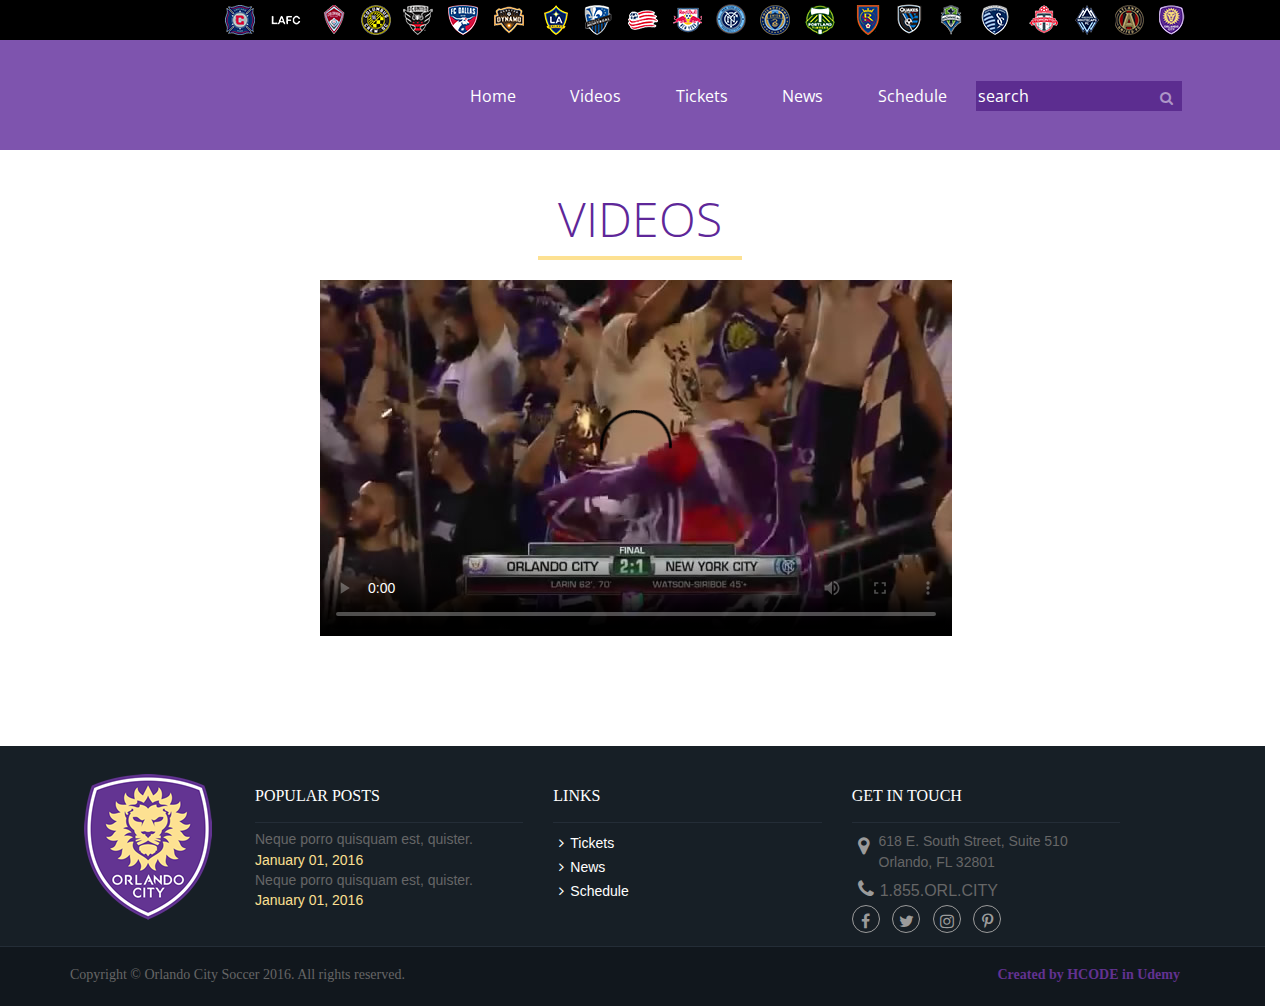
==== videos.html @ 4627d11a "Versão 6 - Página de vídeo & alteração no menu" ====
<!DOCTYPE html>
<html>
<head>
	<meta charset="utf-8">
	<meta name="viewport" content="width=device-width, initial-scale=1">
	<title>Orlando City</title>
    <link rel="stylesheet" href="lib/bootstrap/css/bootstrap.min.css"> 
    <link rel="stylesheet" href="lib/OwlCarousel2/dist/assets/owl.carousel.min.css">
     <link rel="stylesheet" href="lib/OwlCarousel2/dist/assets/owl.theme.default.css">
    <link rel="stylesheet" href="lib/OwlCarousel2/dist/assets/owl.theme.default.min.css">
    <link rel="stylesheet" href="https://maxcdn.bootstrapcdn.com/font-awesome/4.5.0/css/font-awesome.min.css">
	<link rel="stylesheet" href="css/orlando.css">
</head>
<body>

	<header>
		<div class="container">
			<img id="logotipo" src="img/orlando-logo.png" alt="Logotipo">
		</div>

		<div class="header-black">
			<div class="container">
				<ul align="right">
					<li class="club-01"><a href="#"></a></li>
					<li class="club-02"><a href="#"></a></li>
					<li class="club-03"><a href="#"></a></li>
					<li class="club-04"><a href="#"></a></li>
					<li class="club-05"><a href="#"></a></li>
					<li class="club-06"><a href="#"></a></li>
					<li class="club-07"><a href="#"></a></li>
					<li class="club-08"><a href="#"></a></li>
					<li class="club-09"><a href="#"></a></li>
					<li class="club-10"><a href="#"></a></li>
					<li class="club-11"><a href="#"></a></li>
					<li class="club-12"><a href="#"></a></li>
					<li class="club-13"><a href="#"></a></li>
					<li class="club-14"><a href="#"></a></li>
					<li class="club-15"><a href="#"></a></li>
					<li class="club-16"><a href="#"></a></li>
					<li class="club-17"><a href="#"></a></li>
					<li class="club-18"><a href="#"></a></li>
					<li class="club-19"><a href="#"></a></li>
					<li class="club-20"><a href="#"></a></li>
					<li class="club-21"><a href="#"></a></li>
					<li class="club-22"><a href="#"></a></li>
				</ul>		
			</div>
		</div>

			<div class="container">	
				<div class="row">
					<nav id="menu">
						<ul align="right">
							<li><a href="index.html">Home</a></li>
							<li><a href="videos.html">Videos</a></li>
							<li><a href="#">Tickets</a></li>
							<li><a href="#">News</a></li>
							<li><a href="#">Schedule</a></li>
							<li class="search">
								<div class="input-group">
							      <input type="search" placeholder="search">
							      <span class="input-group-btn">
							        <button type="button"><i class="fa fa-search"></i></button>
							      </span>
							    </div><!-- /input-group -->
							</li>
						</ul>
					</nav>
				</div>
			</div>
	</header>

	<section>
		
		<div id="call-to-action">
				<div class="container">
				<div class="row text-center">
					<h2>Videos</h2>
					<hr>
				</div>

				<div class="row">
					
					<video id="Video" src="mp4/highlights.mp4" controls poster="img/highlights.jpg"></video>

				</div>
			</div>
		</div>

	</section>

<footer>
			
			<div class="row row-cinza-claro">
				
				<div class="container">
					
					<div class="row">
						
						<div class="col-md-2 text-center">
							
							<img class="logotipo" src="img/orlando-logo.png" alt="Logotipo">

						</div>
						<div class="col-md-10">
							
							<div class="row row-cols">
								<div class="col-md-4 col-popular-post">
									
									<h4>POPULAR POSTS</h4>

									<ul class="list-unstyled">
										<li>
											<h5>Neque porro quisquam est, quister.</h5>
											<time>January 01, 2016</time>
										</li>
										<li>
											<h5>Neque porro quisquam est, quister.</h5>
											<time>January 01, 2016</time>
										</li>

									</ul>

								</div>
								<div class="col-md-4 col-links">
									
									<h4>LINKS</h4>

									<ul class="list-unstyled">
										<li><a href="#"><i class="fa fa-angle-right"></i>Tickets</a></li>
										<li><a href="#"><i class="fa fa-angle-right"></i>News</a></li>
										<li><a href="#"><i class="fa fa-angle-right"></i>Schedule</a></li>
									</ul>

								</div>
								<div class="col-md-4 col-get-in-touch">
									
									<h4>GET IN TOUCH</h4>

									<address>
										<i class="fa fa-map-marker"></i> <span>618 E. South Street, Suite 510<br/>Orlando, FL 32801</span>
									</address>

									<p><a href="tel:1855ORLCITY"><i class="fa fa-phone"></i>1.855.ORL.CITY</a></p>

									<ul class="list-unstyled list-socials">
										<li>
											<a href="#" target="_blank"><i class="fa fa-facebook"></i></a>
										</li>
										<li>
											<a href="#" target="_blank"><i class="fa fa-twitter"></i></a>
										</li>
										<li>
											<a href="#" target="_blank"><i class="fa fa-instagram"></i></a>
										</li>
										<li>
											<a href="#" target="_blank"><i class="fa fa-pinterest-p"></i></a>
										</li>
									</ul>

								</div>
							</div>

						</div>

					</div>

				</div>

			</div>

			<div class="row row-cinza-escuro">
				
				<div class="container">
					
					<p class="pull-left">Copyright © Orlando City Soccer 2016. All rights reserved.</p>
					<p class="pull-right text-roxo">Created by HCODE in Udemy</p>

				</div>

			</div>

		</footer>

	<script src="lib/jquery/jquery.min.js"></script>
	<script src="lib/OwlCarousel2/dist/owl.carousel.min.js"></script>
	<script src="lib/bootstrap/js/bootstrap.min.js"></script>
	<script>
	
	$(document).ready(function(){

		$("#logotipo").on("mouseover", function(){

			$("#logotipo").addClass("efeito");

		}).on("mouseout", function(){

			$("#logotipo").removeClass("efeito");

		});

		

	});


	</script>
</body>
</html>
---- css/orlando.css ----
@font-face{
	font-family: 'Open-Sans';
	src: url("../fonts/static/OpenSans/OpenSans-Regular.ttf");
	font-size: 1em;
}

@font-face{
	font-family: 'OpenSans-Light';
	src: url("../fonts/static/OpenSans/OpenSans-Light.ttf");
	font-size: 1em;
}

header{
	width: 100%;
	height: 150px;
	background-color: rgba(94, 41, 154, 0.8);
	z-index: 2;
	position: relative;
}

header .container{
	position: relative;

}

header .header-black{

	background-color: #000;
	height: 40px;

}

header .header-black li{

	background-image: url("../img/clubs.png");
	background-repeat: no-repeat;
	display: inline-block;
	margin: 4px;

}

header .header-black li.club-01{
	background-position: 0px 0px;
}

header .header-black li.club-02{
	background-position: -48px 0px;
}

header .header-black li.club-03{
	background-position: -90px 0px;
}

header .header-black li.club-04{
	background-position: -138px 0px;
}

header .header-black li.club-05{
	background-position: -190px 0px;
}

header .header-black li.club-06{
	background-position: -240px 0px;
}

header .header-black li.club-07{
	background-position: -287px 0px;
}

header .header-black li.club-08{
	background-position: -332px 0px;
}

header .header-black li.club-09{
	background-position: -379px 0px;
}

header .header-black li.club-10{
	background-position: -428px 0px;
}

header .header-black li.club-11{
	background-position: -477px 0px;
}

header .header-black li.club-12{
	background-position: -527px 0px;
}

header .header-black li.club-13{
	background-position: -578px 0px;
}

header .header-black li.club-14{
	background-position: -627px 0px;
}

header .header-black li.club-15{
	background-position: -670px 0px;
}

header .header-black li.club-16{
	background-position: -717px 0px;
}
header .header-black li.club-17 {
	background-position: -763px 0px;
}
header .header-black li.club-18 {
	background-position: -808px 0px;
}
header .header-black li.club-19 {
	background-position: -853px 0px;
}
header .header-black li.club-20 {
	background-position: -900px 0px;
}
header .header-black li.club-21 {
	background-position: -950px 0px;
}
header .header-black li.club-22 {
	background-position: -1000px 0px;
}


header .header-black li a {
	width: 32px;
	height: 32px;
	display: block;
}

header #logotipo{
	transition: 1s;
	position: absolute;
	top: 20px;
	margin-left: -250px;
	z-index: 10;
}

header #logotipo.efeito{
	opacity: 0.5;
}

header .row{
	margin-top: 15px;
	margin-left: 320px;
}

#menu{
	margin: 26px 0px;
}

#menu li{
	display: inline-block;
	font-family: "Open-Sans";
}

#menu li.search ::-webkit-input-placeholder{
	color: #fff;
}

#menu li a{
	color: #FFF;
	font-size: 16px;
	padding: 10px 25px;
}

#search {
	width: 182px;
	transition: 1s;
}

#search.ativo{
	width: 300px;
}

#menu li.search button{
	background: none;
	border: none;
	position: absolute;
	right: 3px;
	top: 3px;
}

#menu li.search button i{
	font-size: 14px;
	color: rgba(255, 255, 255, 0.5);
}

#menu li.search input {
	background-color: #5C2D90;
	color: #fff;
	border: none;
	height: 30px;
	line-height: 30px;
}

#menu li.search.ativo input {
	width: 300px;
}

#banner {
	width: 100%;
	height: 728px;
	position: relative;
	top: -270px;
}

#banner img{
	width: 100%;
	height: 728px;
	top: -270px;
}

#banner h1{
	color: #fff;
	top: 300px;
	position: relative;
	font-size: 92px;
	text-shadow: 2px 2px 2px rgba(0, 0, 0, 0.45);
	font-family: "OpenSans-Light";
	font-weight: bold;
	margin-left: 100px;
}

#banner h1 small{
	font-size: 32px;
	display: block;
}

#news {
	position: relative;
    top: -110px;

}
#news h2 {
	color:#5E2799;
	font-family: 'OpenSans-Light';
	font-size: 48px;
	text-transform: uppercase;
	text-align: center;
}
#news hr {
	border:#FDE192 solid 2px;
	width: 200px;
	margin: 0 auto;
}
#news .thumbnails {
	margin-top: 20px;
}
#news .thumbnails h3 {
	color: #5E299A;
	font-size: 18px;
	font-family: 'OpenSans';
	font-weight: bold;
	margin-bottom: 0;
}
#news .thumbnails time {
	color:#A7A7A7;
	font-size: 18px;
	font-family: 'OpenSans';
}

#news .thumbanils .item-inner{
	padding: 10px;
}

#news .thumbnails .item-inner img {
	width: 100%;
}

#news .text-center {
	margin-top: 40px;
	display: flex;
	flex-direction: column;
}

#estatisticas{
	background-color: #5E299A;
	width: 100%;
	height: 200px;
	text-align: center;
}

#estatisticas p{
	color: #FDE092;
	text-transform: uppercase;
	font-family: 'OpenSans-Light';
	font-size: 64px;
	margin-top: 36px;
}

#estatisticas p small{
	color: #fff;
	font-size: 24px;
	display: block;
}

#call-to-action{
	text-align: center;
}

#call-to-action h2{
	color: #5E2799;
	font-family: 'OpenSans-Light';
	font-size: 48px;
	text-transform: uppercase;
	text-align: center;

}

#call-to-action hr{
	border:#FDE192 solid 2px;
	width: 200px;
	margin: 0 auto;
}

#call-to-action .text-center {
	margin-top: 40px;
	display: flex;
	flex-direction: column;
}

#call-to-action .btn-roxo{
	color: #fff;
	background-color: #5E299A;
	border-color: #5E299A;
	min-width: 164px;
	height: 44px;

}

#call-to-action .btn-amarelo{
	color: #000;
	background-color: #FDE192;
	border-color: #FDE192;
	min-width: 164px;
	height: 44px;
}


#logo_footer{
	margin-top: 30px;
}

footer {
	margin-top: 110px;
}
footer .row {
	width: 100%;
}
footer .row p {
	line-height: 55px;
	margin-bottom: 0;
}
footer .row-cinza-claro {
	height: 200px;
	background-color: #171F26;
}
footer .row-cinza-escuro {
	height: 60px;
	background-color: #11171D;
	border-top: #242D37 1px solid;
}
footer .pull-left {
	font-family: 'OpenSans';
	font-size: 14px;
	color: #666;
}
footer .text-roxo {
	color: #623291;
	font-family: 'OpenSans';
	font-weight: bold;
	font-size: 14px;
}
footer .logotipo {
	margin-top: 28px;
}
footer .col-popular-post,
footer .col-links,
footer .col-get-in-touch{
	margin-top: 40px;
}

footer .row-cols h4 {
	font-family: 'OpenSans';
	font-size: 16px;
	color: #FFF;
	padding-bottom: 17px;
	border-bottom: #242D37 1px solid;
}
footer .row-cols h5 {
	color: #666;
	font-family: Arial;
	font-size: 14px;
	margin-bottom: 0;
}
footer .row-cols time {
	color: #FDE092;
	font-family: Arial;
	font-size: 14px;
}
footer .col-links a {
	color: #FFF;
	font-family: Arial;
	font-size: 14px;
}
footer .col-links .fa {
	margin: 0 6px;
}
footer .col-get-in-touch address {
	color:#666;
	font-family: Arial;
	font-size: 14px;
	margin-bottom: 6px;
}
footer .col-get-in-touch address span {
	display: inline-block;
}
footer .col-get-in-touch address i {
	position: relative;
	top: -14px;
}
footer .col-get-in-touch i {
	color: #9B9B9B;
	font-size: 20px;
	margin: 0 6px;

}
footer .col-get-in-touch a {
	color: #666;
}
footer .col-get-in-touch p {
	line-height: 20px;
}
footer .list-socials {
	margin-top: 4px;
}
footer .list-socials li {
	display: inline-block;
	margin-right: 8px;
}
footer .list-socials a {
	display: block;
	border: #9B9B9B 1px solid;
	width: 28px;
	height: 28px;
	line-height: 28px;
	border-radius: 14px;
	text-align: center;
}
footer .list-socials i {
	font-size: 16px;
	margin: 7px auto;
}

#Video{
	margin-left: 250px;
	margin-top: 20px;
}
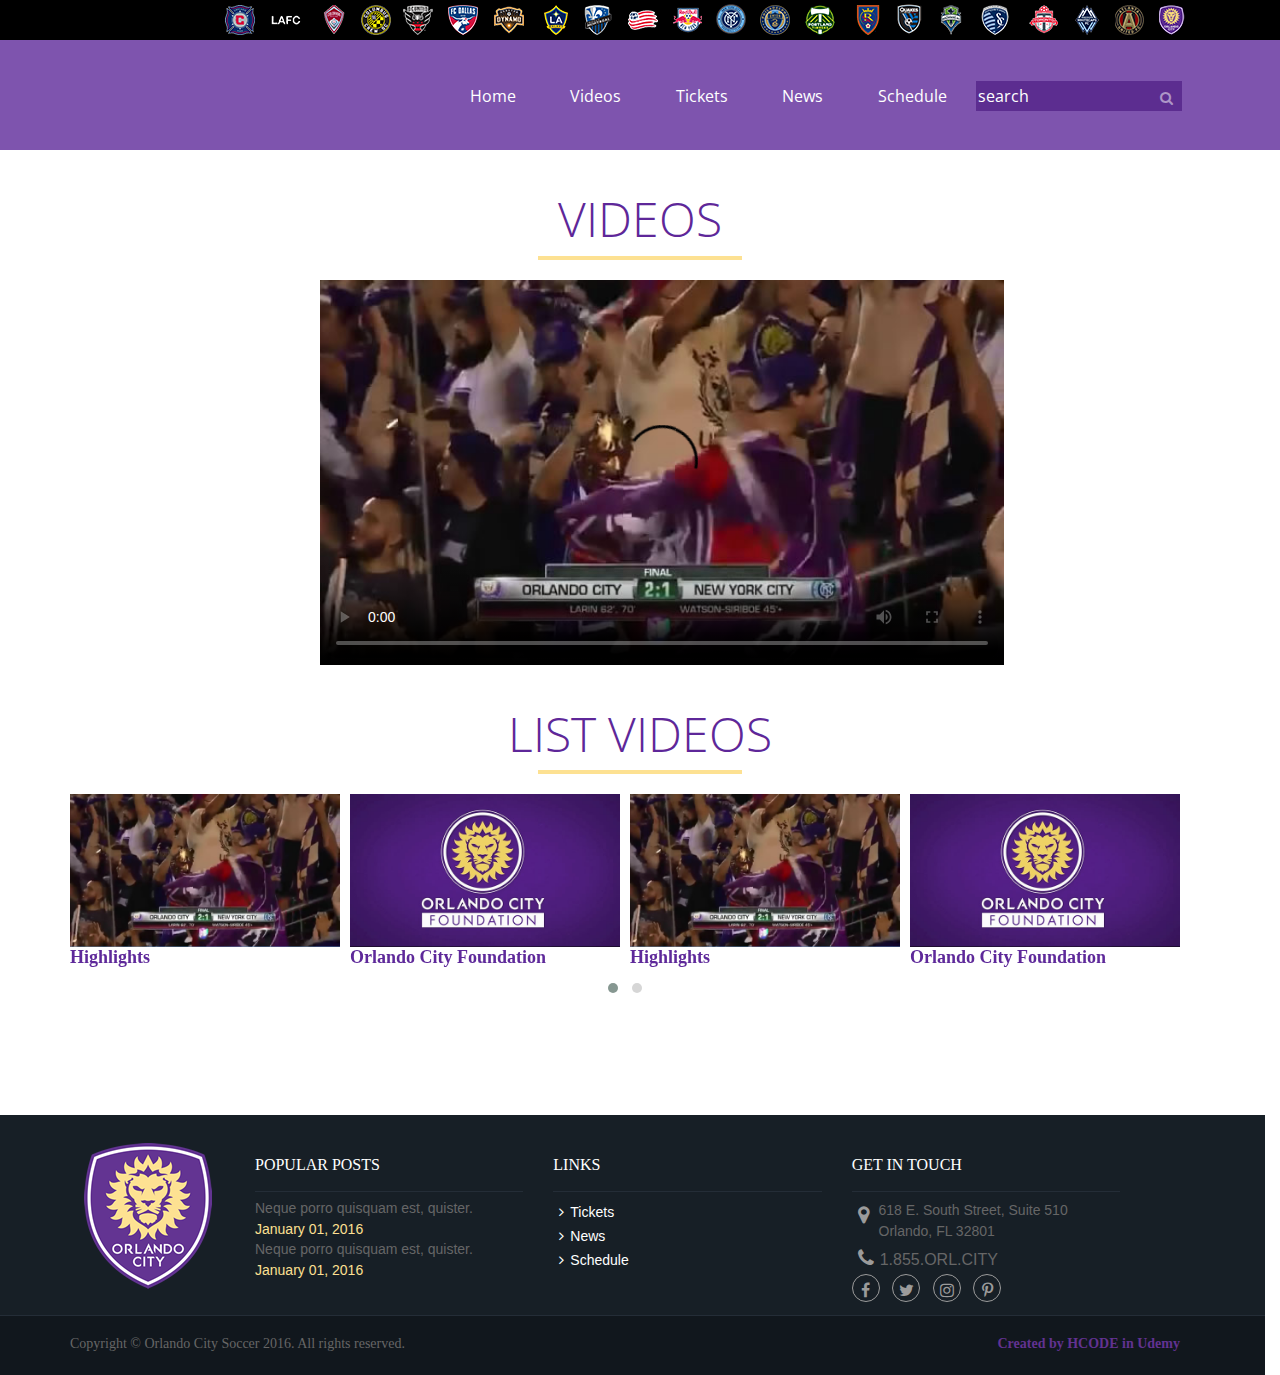
==== commit dc257a8a: "Versão 7 - Adionando playlist de vídeo" ====
--- a/videos.html
+++ b/videos.html
@@ -87,6 +87,61 @@
 			</div>
 		</div>
 
+			<div id="List_video" class="container">
+				<div class="row text-center">
+					<h2>List Videos</h2>
+					<hr>	
+				</div>				
+
+				<div class="row thumbnails owl-carousel owl-theme">
+
+					<div class="item"  data-video="highlights">
+						<div class="item-inner">
+							<img src="img/highlights.jpg" alt="Noticia">
+							<h3>Highlights</h3>
+						</div>
+					</div>
+
+					<div class="item" data-video="Orlando_City_Foundation_2015">
+						<div class="item-inner">
+						<img src="img/Orlando_City_Foundation_2015.jpg" alt="Noticia">
+						<h3>Orlando City Foundation</h3>
+						</div>
+					</div>
+
+					<div class="item"  data-video="highlights">
+						<div class="item-inner">
+							<img src="img/highlights.jpg" alt="Noticia">
+							<h3>Highlights</h3>
+						</div>
+					</div>
+
+					<div class="item"  data-video="Orlando_City_Foundation_2015">
+						<div class="item-inner">
+						<img src="img/Orlando_City_Foundation_2015.jpg" alt="Noticia">
+						<h3>Orlando City Foundation</h3>
+						</div>
+					</div>
+
+					<div class="item"  data-video="highlights">
+						<div class="item-inner">
+							<img src="img/highlights.jpg" alt="Noticia">
+							<h3>Highlights</h3>
+						</div>
+					</div>
+
+					<div class="item"  data-video="Orlando_City_Foundation_2015">
+						<div class="item-inner">
+						<img src="img/Orlando_City_Foundation_2015.jpg" alt="Noticia">
+						<h3>Orlando City Foundation</h3>
+						</div>
+					</div>
+
+	
+				</div>
+
+			</div>
+
 	</section>
 
 <footer>
@@ -184,25 +239,21 @@
 
 	<script src="lib/jquery/jquery.min.js"></script>
 	<script src="lib/OwlCarousel2/dist/owl.carousel.min.js"></script>
-	<script src="lib/bootstrap/js/bootstrap.min.js"></script>
+	<script src="lib/bootstrap/js/bootstrap.min.js"></script> 
+	<script src="js/efeitos.js"></script>
 	<script>
 	
-	$(document).ready(function(){
-
-		$("#logotipo").on("mouseover", function(){
-
-			$("#logotipo").addClass("efeito");
-
-		}).on("mouseout", function(){
-
-			$("#logotipo").removeClass("efeito");
-
+		$(function(){
+			$(".thumbnails .item").on("click", function(){
+
+				console.log($(this).data('video'));
+				$("video").attr({
+					"src":"mp4/"+$(this).data('video')+".mp4",
+					"poster":"img/"+$(this).data('video')+".jpg"
+			});
+
+			});
 		});
-
-		
-
-	});
-
 
 	</script>
 </body>
--- a/css/orlando.css
+++ b/css/orlando.css
@@ -456,4 +456,53 @@
 #Video{
 	margin-left: 250px;
 	margin-top: 20px;
-}
+	width: 60%;
+}
+
+
+#List_video {
+	position: relative;
+    
+
+}
+#List_video h2 {
+	color:#5E2799;
+	font-family: 'OpenSans-Light';
+	font-size: 48px;
+	text-transform: uppercase;
+	text-align: center;
+}
+#List_video hr {
+	border:#FDE192 solid 2px;
+	width: 200px;
+	margin: 0 auto;
+}
+#List_video .thumbnails {
+	margin-top: 20px;
+}
+#List_video .thumbnails h3 {
+	color: #5E299A;
+	font-size: 18px;
+	font-family: 'OpenSans';
+	font-weight: bold;
+	margin-bottom: 0;
+}
+#List_video .thumbnails time {
+	color:#A7A7A7;
+	font-size: 18px;
+	font-family: 'OpenSans';
+}
+
+#List_video .thumbanils .item-inner{
+	padding: 10px;
+}
+
+#List_video .thumbnails .item-inner img {
+	width: 100%;
+}
+
+#List_video .text-center {
+	margin-top: 40px;
+	display: flex;
+	flex-direction: column;
+}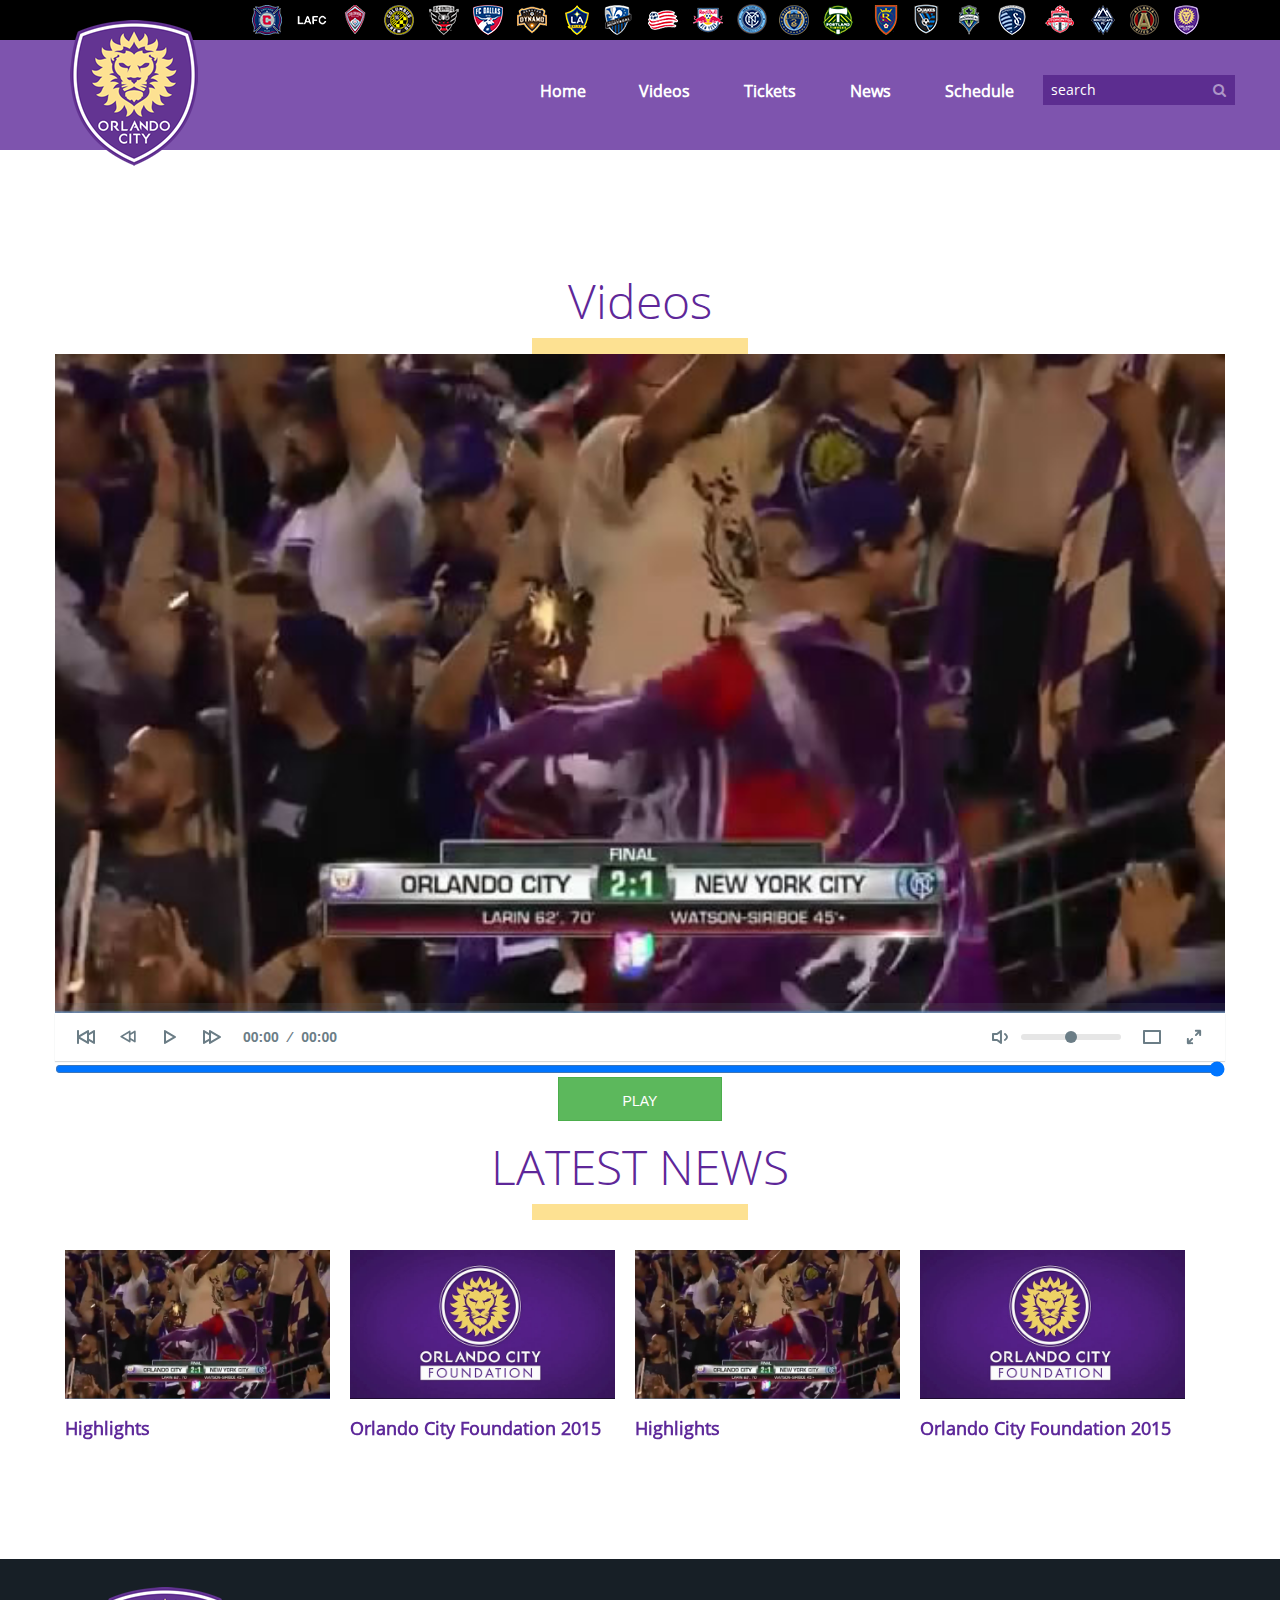
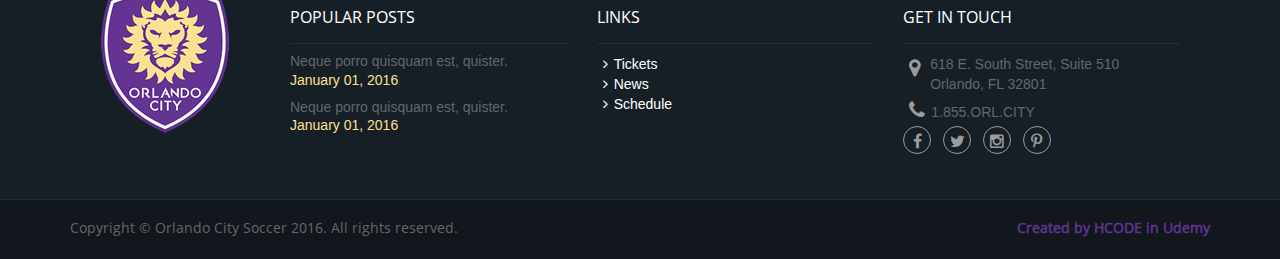
==== commit d3b91199: "Versão final - Tornando Responsivo" ====
--- a/videos.html
+++ b/videos.html
@@ -1,56 +1,65 @@
 <!DOCTYPE html>
 <html>
-<head>
-	<meta charset="utf-8">
-	<meta name="viewport" content="width=device-width, initial-scale=1">
-	<title>Orlando City</title>
-    <link rel="stylesheet" href="lib/bootstrap/css/bootstrap.min.css"> 
-    <link rel="stylesheet" href="lib/OwlCarousel2/dist/assets/owl.carousel.min.css">
-     <link rel="stylesheet" href="lib/OwlCarousel2/dist/assets/owl.theme.default.css">
-    <link rel="stylesheet" href="lib/OwlCarousel2/dist/assets/owl.theme.default.min.css">
-    <link rel="stylesheet" href="https://maxcdn.bootstrapcdn.com/font-awesome/4.5.0/css/font-awesome.min.css">
-	<link rel="stylesheet" href="css/orlando.css">
-</head>
-<body>
-
-	<header>
-		<div class="container">
-			<img id="logotipo" src="img/orlando-logo.png" alt="Logotipo">
-		</div>
-
-		<div class="header-black">
+	<head>
+
+		<meta charset="utf-8">
+		<meta name="viewport" content="width:device-width, initial-scale=1">
+		<title>Orlando City</title>
+		<link rel="stylesheet" href="lib/bootstrap/css/bootstrap.min.css">
+		<link rel="stylesheet" href="lib/plyr/dist/plyr.css">
+		<link rel="stylesheet" href="lib/owl.carousel/owl-carousel/owl.carousel.css">
+		<link rel="stylesheet" href="fonts/font-awesome/css/font-awesome.min.css">
+		<link rel="stylesheet" href="css/orlando.css">
+		<link rel="stylesheet" href="css/orlando-mobile.css">
+
+	</head>
+	<body>
+
+		<header>
+			
 			<div class="container">
-				<ul align="right">
-					<li class="club-01"><a href="#"></a></li>
-					<li class="club-02"><a href="#"></a></li>
-					<li class="club-03"><a href="#"></a></li>
-					<li class="club-04"><a href="#"></a></li>
-					<li class="club-05"><a href="#"></a></li>
-					<li class="club-06"><a href="#"></a></li>
-					<li class="club-07"><a href="#"></a></li>
-					<li class="club-08"><a href="#"></a></li>
-					<li class="club-09"><a href="#"></a></li>
-					<li class="club-10"><a href="#"></a></li>
-					<li class="club-11"><a href="#"></a></li>
-					<li class="club-12"><a href="#"></a></li>
-					<li class="club-13"><a href="#"></a></li>
-					<li class="club-14"><a href="#"></a></li>
-					<li class="club-15"><a href="#"></a></li>
-					<li class="club-16"><a href="#"></a></li>
-					<li class="club-17"><a href="#"></a></li>
-					<li class="club-18"><a href="#"></a></li>
-					<li class="club-19"><a href="#"></a></li>
-					<li class="club-20"><a href="#"></a></li>
-					<li class="club-21"><a href="#"></a></li>
-					<li class="club-22"><a href="#"></a></li>
-				</ul>		
-			</div>
-		</div>
-
-			<div class="container">	
+				<img id="logotipo" src="img/orlando-logo.png" alt="Logotipo">
+			</div>
+
+			<div class="header-black">
+				
+				<div class="container">
+				
+					<ul class="pull-right">
+						<li class="club-01"><a href="#"></a></li>
+						<li class="club-02"><a href="#"></a></li>
+						<li class="club-03"><a href="#"></a></li>
+						<li class="club-04"><a href="#"></a></li>
+						<li class="club-05"><a href="#"></a></li>
+						<li class="club-06"><a href="#"></a></li>
+						<li class="club-07"><a href="#"></a></li>
+						<li class="club-08"><a href="#"></a></li>
+						<li class="club-09"><a href="#"></a></li>
+						<li class="club-10"><a href="#"></a></li>
+						<li class="club-11"><a href="#"></a></li>
+						<li class="club-12"><a href="#"></a></li>
+						<li class="club-13"><a href="#"></a></li>
+						<li class="club-14"><a href="#"></a></li>
+						<li class="club-15"><a href="#"></a></li>
+						<li class="club-16"><a href="#"></a></li>
+						<li class="club-17"><a href="#"></a></li>
+						<li class="club-18"><a href="#"></a></li>
+						<li class="club-19"><a href="#"></a></li>
+						<li class="club-20"><a href="#"></a></li>
+						<li class="club-21"><a href="#"></a></li>
+						<li class="club-22"><a href="#"></a></li>
+					</ul>
+
+				</div>
+
+			</div>
+
+			<div class="container">
+				
 				<div class="row">
-					<nav id="menu">
-						<ul align="right">
+					
+					<nav id="menu" class="pull-right">
+						<ul>
 							<li><a href="index.html">Home</a></li>
 							<li><a href="videos.html">Videos</a></li>
 							<li><a href="#">Tickets</a></li>
@@ -58,7 +67,7 @@
 							<li><a href="#">Schedule</a></li>
 							<li class="search">
 								<div class="input-group">
-							      <input type="search" placeholder="search">
+							      <input type="search" placeholder="search" id="input-search">
 							      <span class="input-group-btn">
 							        <button type="button"><i class="fa fa-search"></i></button>
 							      </span>
@@ -66,85 +75,96 @@
 							</li>
 						</ul>
 					</nav>
-				</div>
-			</div>
-	</header>
-
-	<section>
-		
-		<div id="call-to-action">
+
+				</div>
+
+			</div>			
+
+		</header>
+
+		<section>
+			
+			<div id="call-to-action">
+				
 				<div class="container">
+
+					<div class="row text-center">
+						<h2>Videos</h2>
+						<hr>	
+					</div>
+
+					<div class="row">
+						
+						<div class="player">
+							<video src="mp4/highlights.mp4" controls poster="img/highlights.jpg">
+								
+								<track kind="subtitles" label="Português (Brasil)" src="vtt/legendas.vtt" srclang="pt-br" default>
+
+							</video>
+						</div>
+						<input type="range" id="volume" min="0" max="1" step="0.01" value="1">
+
+						<button type="button" id="btn-play-pause" class="btn btn-success">PLAY</button>
+
+						<!-- <audio src="mp3/audio.mp3"></audio> -->
+
+					</div>
+
+				</div>
+
+			</div>
+
+			<div id="news" class="container" style="top:0">
+				
 				<div class="row text-center">
-					<h2>Videos</h2>
-					<hr>
-				</div>
-
-				<div class="row">
-					
-					<video id="Video" src="mp4/highlights.mp4" controls poster="img/highlights.jpg"></video>
-
-				</div>
-			</div>
-		</div>
-
-			<div id="List_video" class="container">
-				<div class="row text-center">
-					<h2>List Videos</h2>
+					<h2>Latest News</h2>
 					<hr>	
 				</div>				
 
-				<div class="row thumbnails owl-carousel owl-theme">
-
-					<div class="item"  data-video="highlights">
+				<div class="row thumbnails">
+					<div class="item" data-video="highlights">
 						<div class="item-inner">
 							<img src="img/highlights.jpg" alt="Noticia">
 							<h3>Highlights</h3>
 						</div>
 					</div>
-
 					<div class="item" data-video="Orlando_City_Foundation_2015">
 						<div class="item-inner">
-						<img src="img/Orlando_City_Foundation_2015.jpg" alt="Noticia">
-						<h3>Orlando City Foundation</h3>
-						</div>
-					</div>
-
-					<div class="item"  data-video="highlights">
+							<img src="img/Orlando_City_Foundation_2015.jpg" alt="Noticia">
+							<h3>Orlando City Foundation 2015</h3>
+						</div>
+					</div>
+					<div class="item" data-video="highlights">
 						<div class="item-inner">
 							<img src="img/highlights.jpg" alt="Noticia">
 							<h3>Highlights</h3>
 						</div>
 					</div>
-
-					<div class="item"  data-video="Orlando_City_Foundation_2015">
-						<div class="item-inner">
-						<img src="img/Orlando_City_Foundation_2015.jpg" alt="Noticia">
-						<h3>Orlando City Foundation</h3>
-						</div>
-					</div>
-
-					<div class="item"  data-video="highlights">
+					<div class="item" data-video="Orlando_City_Foundation_2015">
+						<div class="item-inner">
+							<img src="img/Orlando_City_Foundation_2015.jpg" alt="Noticia">
+							<h3>Orlando City Foundation 2015</h3>
+						</div>
+					</div>
+					<div class="item" data-video="highlights">
 						<div class="item-inner">
 							<img src="img/highlights.jpg" alt="Noticia">
 							<h3>Highlights</h3>
 						</div>
 					</div>
-
-					<div class="item"  data-video="Orlando_City_Foundation_2015">
-						<div class="item-inner">
-						<img src="img/Orlando_City_Foundation_2015.jpg" alt="Noticia">
-						<h3>Orlando City Foundation</h3>
-						</div>
-					</div>
-
-	
-				</div>
-
-			</div>
-
-	</section>
-
-<footer>
+					<div class="item" data-video="Orlando_City_Foundation_2015.mp4">
+						<div class="item-inner">
+							<img src="img/Orlando_City_Foundation_2015.jpg" alt="Noticia">
+							<h3>Orlando City Foundation 2015</h3>
+						</div>
+					</div>
+				</div>
+
+			</div>
+
+		</section>
+
+		<footer>
 			
 			<div class="row row-cinza-claro">
 				
@@ -237,24 +257,65 @@
 
 		</footer>
 
-	<script src="lib/jquery/jquery.min.js"></script>
-	<script src="lib/OwlCarousel2/dist/owl.carousel.min.js"></script>
-	<script src="lib/bootstrap/js/bootstrap.min.js"></script> 
-	<script src="js/efeitos.js"></script>
-	<script>
-	
+		<script src="lib/jquery/jquery.min.js"></script>
+		<script src="lib/plyr/dist/plyr.js"></script>
+		<script src="lib/owl.carousel/owl-carousel/owl.carousel.min.js"></script>
+		<script src="lib/bootstrap/js/bootstrap.min.js"></script>
+		<script src="js/efeitos.js"></script>
+		<script>
+		(function(d, p){
+		    var a = new XMLHttpRequest(),
+		        b = d.body;
+		    a.open("GET", p, true);
+		    a.send();
+		    a.onload = function(){
+		        var c = d.createElement("div");
+		        c.style.display = "none";
+		        c.innerHTML = a.responseText;
+		        b.insertBefore(c, b.childNodes[0]);
+		    }
+		})(document, "lib/plyr/dist/sprite.svg");
+		</script>
+		<script>
 		$(function(){
+
 			$(".thumbnails .item").on("click", function(){
 
-				console.log($(this).data('video'));
 				$("video").attr({
 					"src":"mp4/"+$(this).data('video')+".mp4",
 					"poster":"img/"+$(this).data('video')+".jpg"
+				});
+
 			});
 
+			$("#volume").on("mousemove", function(){
+
+				$("video")[0].volume = parseFloat($(this).val());
+
 			});
+
+			$("#btn-play-pause").on("click", function(){
+
+				
+
+				var video = $("video")[0];
+
+				if ($(this).hasClass("btn-success")) {
+					$(this).text("STOP");
+					video.play();
+				} else {
+					$(this).text("PLAY");
+					video.pause();
+				}
+
+				$(this).toggleClass("btn-success btn-danger");
+
+			});
+
+			plyr.setup();//Disparando player PLYR
+
 		});
-
-	</script>
-</body>
+		</script>
+
+	</body>
 </html>--- a/lib/plyr/dist/plyr.css
+++ b/lib/plyr/dist/plyr.css
@@ -0,0 +1 @@
+.player-captions,.player-controls,.player-controls .player-time{-moz-osx-font-smoothing:grayscale;-webkit-font-smoothing:antialiased}.player-controls button:focus,.player-progress-seek[type=range]:focus,.player-volume[type=range]:focus{outline:0}@-webkit-keyframes progress{to{background-position:40px 0}}@keyframes progress{to{background-position:40px 0}}.sr-only{position:absolute!important;clip:rect(1px,1px,1px,1px);padding:0!important;border:0!important;height:1px!important;width:1px!important;overflow:hidden}.player,.player-video-wrapper{position:relative}.player{max-width:100%;min-width:290px}.player,.player *,.player ::after,.player ::before{box-sizing:border-box}.player audio,.player video{width:100%;height:auto;vertical-align:middle}.player-video-embed{padding-bottom:56.25%;height:0}.player-video-embed iframe{position:absolute;top:0;left:0;width:100%;height:100%;border:0}.player-captions{display:none;position:absolute;bottom:0;left:0;width:100%;padding:20px 20px 30px;color:#fff;font-size:20px;text-align:center}.player-captions span{border-radius:2px;padding:3px 10px;background:rgba(0,0,0,.9)}.player-captions span:empty{display:none}@media (min-width:768px){.player-captions{font-size:24px}}.player.captions-active .player-captions{display:block}.player.fullscreen-active .player-captions{font-size:32px}.player-controls{zoom:1;position:relative;padding:10px;background:#fff;line-height:1;text-align:center;box-shadow:0 1px 1px rgba(52,63,74,.2)}.player-controls:after,.player-controls:before{content:"";display:table}.player-controls:after{clear:both}.player-controls-right{display:block;margin:10px auto 0}@media (min-width:560px){.player-controls-left{float:left}.player-controls-right{float:right;margin-top:0}}.player-controls button{display:inline-block;vertical-align:middle;margin:0 2px;padding:5px 10px;overflow:hidden;border:0;background:0 0;border-radius:3px;cursor:pointer;color:#6B7D86;transition:background .3s ease,color .3s ease,opacity .3s ease}.player-controls button svg{width:18px;height:18px;display:block;fill:currentColor;transition:fill .3s ease}.player-controls button.tab-focus,.player-controls button:hover{background:#3498DB;color:#fff}.player-controls .icon-captions-on,.player-controls .icon-exit-fullscreen,.player-controls .icon-muted{display:none}.player-controls .player-time{display:inline-block;vertical-align:middle;margin-left:10px;color:#6B7D86;font-weight:600;font-size:14px}.player-controls .player-time+.player-time{display:none}@media (min-width:560px){.player-controls .player-time+.player-time{display:inline-block}}.player-controls .player-time+.player-time::before{content:'\2044';margin-right:10px}.player-tooltip{position:absolute;z-index:2;bottom:100%;margin-bottom:10px;padding:10px 15px;opacity:0;background:#fff;border:1px solid #D6DADD;border-radius:3px;color:#6B7D86;font-size:14px;line-height:1.5;font-weight:600;-webkit-transform:translate(-50%,30px) scale(0);transform:translate(-50%,30px) scale(0);-webkit-transform-origin:50% 100%;transform-origin:50% 100%;transition:opacity .2s .1s ease,-webkit-transform .2s .1s ease;transition:transform .2s .1s ease,opacity .2s .1s ease;transition:transform .2s .1s ease,opacity .2s .1s ease,-webkit-transform .2s .1s ease}.player-tooltip::after{content:'';position:absolute;z-index:1;top:100%;left:50%;display:block;width:10px;height:10px;background:#fff;-webkit-transform:translate(-50%,-50%) rotate(45deg) translateY(1px);transform:translate(-50%,-50%) rotate(45deg) translateY(1px);border:1px solid #D6DADD;border-width:0 1px 1px 0}.player button.tab-focus:focus .player-tooltip,.player button:hover .player-tooltip{opacity:1;-webkit-transform:translate(-50%,0) scale(1);transform:translate(-50%,0) scale(1)}.player button:hover .player-tooltip{z-index:3}.player-progress{position:absolute;bottom:100%;left:0;right:0;width:100%;height:10px;background:rgba(86,93,100,.2)}.player-progress-buffer[value],.player-progress-played[value],.player-progress-seek[type=range]{position:absolute;left:0;top:0;width:100%;height:10px;margin:0;padding:0;vertical-align:top;-webkit-appearance:none;-moz-appearance:none;border:none;background:0 0}.player-progress-buffer[value]::-webkit-progress-bar,.player-progress-played[value]::-webkit-progress-bar{background:0 0}.player-progress-buffer[value]::-webkit-progress-value,.player-progress-played[value]::-webkit-progress-value{background:currentColor}.player-progress-buffer[value]::-moz-progress-bar,.player-progress-played[value]::-moz-progress-bar{background:currentColor}.player-progress-played[value]{z-index:2;color:#3498DB}.player-progress-buffer[value]{color:rgba(86,93,100,.25)}.player-progress-seek[type=range]{z-index:4;cursor:pointer;outline:0}.player-progress-seek[type=range]::-webkit-slider-runnable-track{background:0 0;border:0}.player-progress-seek[type=range]::-webkit-slider-thumb{-webkit-appearance:none;background:0 0;border:0;width:20px;height:10px}.player-progress-seek[type=range]::-moz-range-track{background:0 0;border:0}.player-progress-seek[type=range]::-moz-range-thumb{-moz-appearance:none;background:0 0;border:0;width:20px;height:10px}.player-progress-seek[type=range]::-ms-track{color:transparent;background:0 0;border:0}.player-progress-seek[type=range]::-ms-fill-lower,.player-progress-seek[type=range]::-ms-fill-upper{background:0 0;border:0}.player-progress-seek[type=range]::-ms-thumb{background:0 0;border:0;width:20px;height:10px}.player-progress-seek[type=range]::-moz-focus-outer{border:0}.player.loading .player-progress-buffer{-webkit-animation:progress 1s linear infinite;animation:progress 1s linear infinite;background-size:40px 40px;background-repeat:repeat-x;background-color:rgba(86,93,100,.25);background-image:linear-gradient(-45deg,rgba(0,0,0,.15) 25%,transparent 25%,transparent 50%,rgba(0,0,0,.15) 50%,rgba(0,0,0,.15) 75%,transparent 75%,transparent);color:transparent}.player-controls [data-player=pause],.player.playing .player-controls [data-player=play]{display:none}.player.playing .player-controls [data-player=pause]{display:inline-block}.player-volume[type=range]{display:inline-block;vertical-align:middle;-webkit-appearance:none;-moz-appearance:none;width:100px;margin:0 10px 0 0;padding:0;cursor:pointer;background:0 0;border:none}.player-volume[type=range]::-webkit-slider-runnable-track{height:6px;background:#e6e6e6;border:0;border-radius:3px}.player-volume[type=range]::-webkit-slider-thumb{-webkit-appearance:none;margin-top:-3px;height:12px;width:12px;background:#6B7D86;border:0;border-radius:6px;transition:background .3s ease;cursor:ew-resize}.player-volume[type=range]::-moz-range-track{height:6px;background:#e6e6e6;border:0;border-radius:3px}.player-volume[type=range]::-moz-range-thumb{height:12px;width:12px;background:#6B7D86;border:0;border-radius:6px;transition:background .3s ease;cursor:ew-resize}.player-volume[type=range]::-ms-track{height:6px;background:0 0;border-color:transparent;border-width:3px 0;color:transparent}.player-volume[type=range]::-ms-fill-lower,.player-volume[type=range]::-ms-fill-upper{height:6px;background:#e6e6e6;border:0;border-radius:3px}.player-volume[type=range]::-ms-thumb{height:12px;width:12px;background:#6B7D86;border:0;border-radius:6px;transition:background .3s ease;cursor:ew-resize}.player-volume[type=range]:focus::-webkit-slider-thumb{background:#3498DB}.player-volume[type=range]:focus::-moz-range-thumb{background:#3498DB}.player-volume[type=range]:focus::-ms-thumb{background:#3498DB}.player-audio.ios .player-controls-right,.player.ios .player-volume,.player.ios [data-player=mute]{display:none}.player-audio.ios .player-controls-left{float:none}.player-audio .player-controls{padding-top:20px}.player-audio .player-progress{bottom:auto;top:0;background:#D6DADD}.player-fullscreen,.player.fullscreen-active{position:fixed;top:0;left:0;right:0;bottom:0;height:100%;width:100%;z-index:10000000;background:#000}.player-fullscreen video,.player.fullscreen-active video{height:100%}.player-fullscreen .player-video-wrapper,.player.fullscreen-active .player-video-wrapper{height:100%;width:100%}.player-fullscreen .player-controls,.player.fullscreen-active .player-controls{position:absolute;bottom:0;left:0;right:0}.player-fullscreen.fullscreen-hide-controls.playing .player-controls,.player.fullscreen-active.fullscreen-hide-controls.playing .player-controls{-webkit-transform:translateY(100%) translateY(5px);transform:translateY(100%) translateY(5px);transition:-webkit-transform .3s .2s ease;transition:transform .3s .2s ease;transition:transform .3s .2s ease,-webkit-transform .3s .2s ease}.player-fullscreen.fullscreen-hide-controls.playing.player-hover .player-controls,.player.fullscreen-active.fullscreen-hide-controls.playing.player-hover .player-controls{-webkit-transform:translateY(0);transform:translateY(0)}.player-fullscreen.fullscreen-hide-controls.playing .player-captions,.player.fullscreen-active.fullscreen-hide-controls.playing .player-captions{bottom:5px;transition:bottom .3s .2s ease}.player-fullscreen .player-captions,.player-fullscreen.fullscreen-hide-controls.playing.player-hover .player-captions,.player.fullscreen-active .player-captions,.player.fullscreen-active.fullscreen-hide-controls.playing.player-hover .player-captions{top:auto;bottom:90px}@media (min-width:560px){.player-fullscreen .player-captions,.player-fullscreen.fullscreen-hide-controls.playing.player-hover .player-captions,.player.fullscreen-active .player-captions,.player.fullscreen-active.fullscreen-hide-controls.playing.player-hover .player-captions{bottom:60px}}.player.captions-active .player-controls .icon-captions-on,.player.fullscreen-active .icon-exit-fullscreen,.player.muted .player-controls .icon-muted{display:block}.player [data-player=captions],.player [data-player=fullscreen],.player.captions-active .player-controls .icon-captions-on+svg,.player.fullscreen-active .icon-exit-fullscreen+svg,.player.muted .player-controls .icon-muted+svg{display:none}.player.captions-enabled [data-player=captions],.player.fullscreen-enabled [data-player=fullscreen]{display:inline-block}